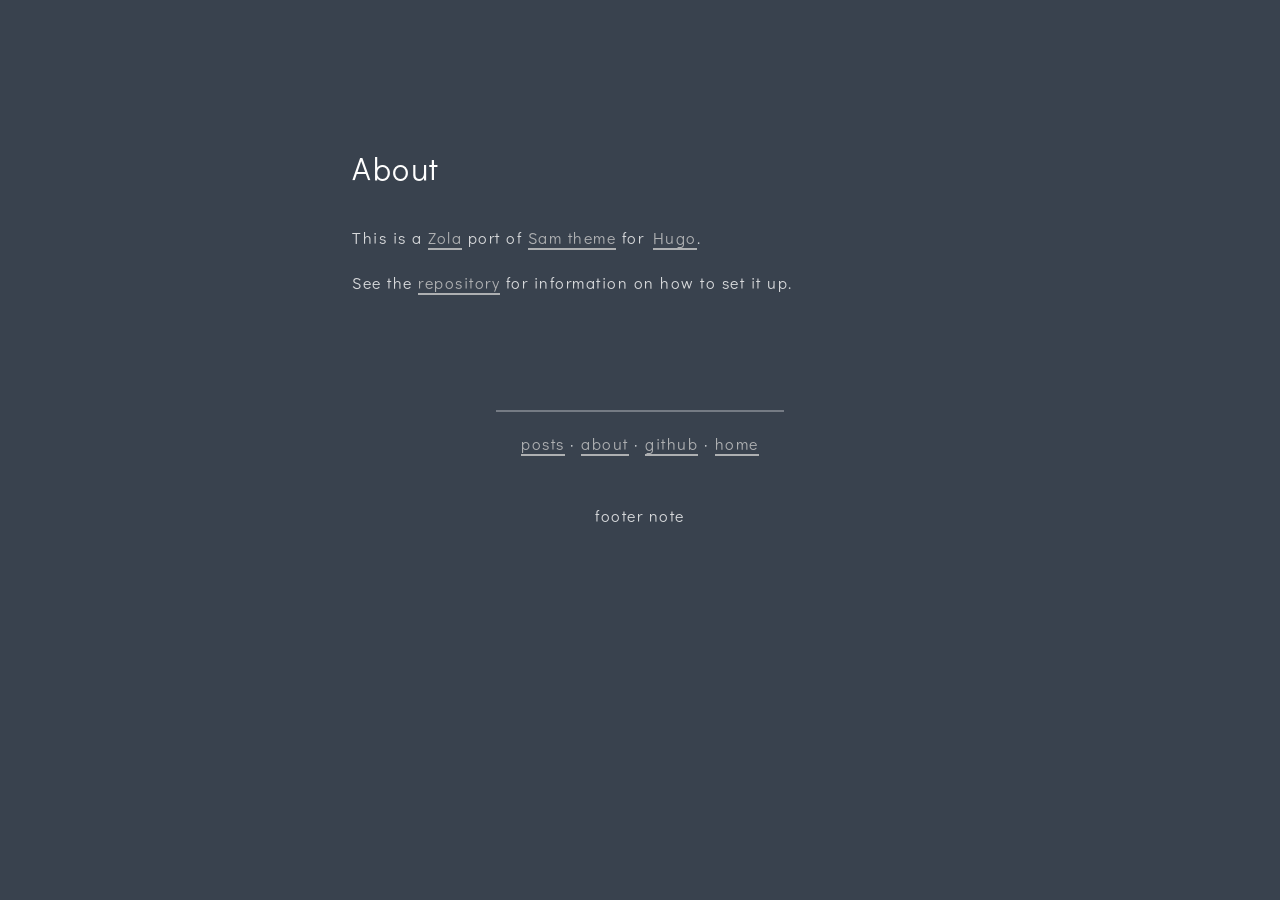
==== about/index.html @ 1913e49b "Deploy zebsme/zebsme.github.io to zebsme/zebsme.github.io:gh-pages" ====
<!DOCTYPE html>
<html>
    <head>
        <meta charset="utf-8">
        <meta http-equiv="X-UA-Compatible" content="chrome=1">
        <meta name="HandheldFriendly" content="True">
        <meta name="MobileOptimized" content="320">
        <meta name="viewport" content="width=device-width, initial-scale=1.0">
        <meta name="referrer" content="no-referrer">

        <link rel="stylesheet" href="https://zebsme.github.io/fonts.css">
        <link rel="stylesheet" href="https://zebsme.github.io/style.css">

        <title>
    About
</title>

        
    </head>
    <body>
        
    <div class="wrap">
        <div class="section" id="title">
            
    About

        </div>
        <div class="section" id="sections">
            
        </div>
        <div class="section" id="content">
            
    
    <p>This is a <a href="https://getzola.org">Zola</a> port of <a href="https://github.com/victoriadotdev/hugo-theme-sam">Sam theme</a> for <a href="https://gohugo.io">Hugo</a>.</p>
<p>See the <a href="https://github.com/janbaudisch/zola-sam">repository</a> for information on how to set it up.</p>


        </div>
        
    <div class="section bottom-menu">
        <hr/>
        <p>
            
                
                    <a href="&#x2F;posts">posts</a>
                    &#183;
                
                    <a href="&#x2F;about">about</a>
                    &#183;
                
                    <a href="https:&#x2F;&#x2F;github.com&#x2F;zebsme">github</a>
                    &#183;
                
            
            <a href="https:&#x2F;&#x2F;zebsme.github.io">
                home
            </a>
        </p>
    </div>

        
    
        <div class="section footer">
            footer note
        </div>
    

    </div>

    </body>
</html>
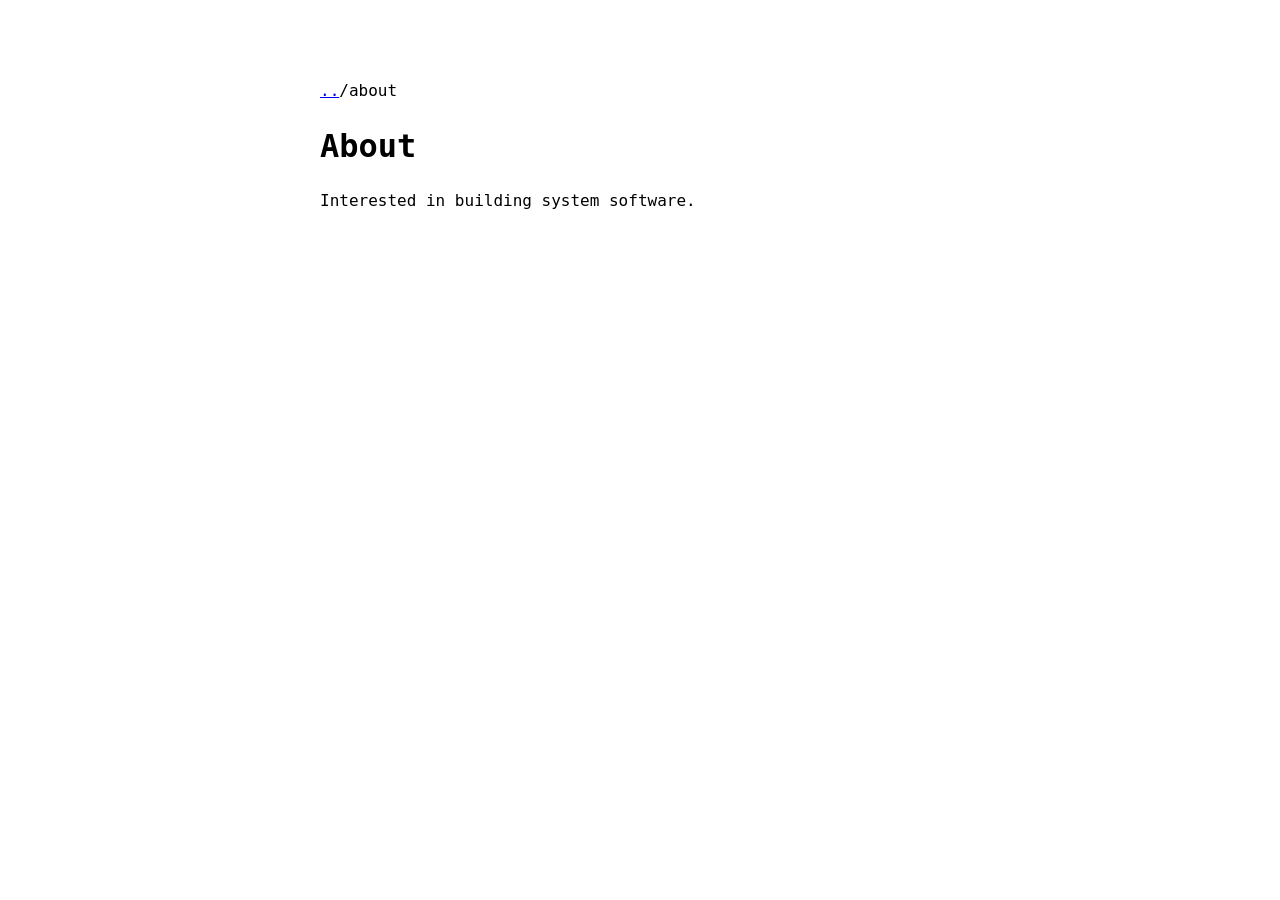
==== commit 2ef7d2f6: "Deploy zebsme/zebsme.github.io to zebsme/zebsme.github.io:gh-pages" ====
--- a/about/index.html
+++ b/about/index.html
@@ -1,71 +1,95 @@
-<!DOCTYPE html>
-<html>
+<!doctype html>
+<html lang="en">
     <head>
-        <meta charset="utf-8">
-        <meta http-equiv="X-UA-Compatible" content="chrome=1">
-        <meta name="HandheldFriendly" content="True">
-        <meta name="MobileOptimized" content="320">
-        <meta name="viewport" content="width=device-width, initial-scale=1.0">
-        <meta name="referrer" content="no-referrer">
-
-        <link rel="stylesheet" href="https://zebsme.github.io/fonts.css">
-        <link rel="stylesheet" href="https://zebsme.github.io/style.css">
-
-        <title>
-    About
-</title>
+        <meta charset="UTF-8">
+        <meta content="IE=edge" http-equiv="X-UA-Compatible"/>
+        <meta content="text/html; charset=UTF-8" http-equiv="content-type"/>
+        <meta content="width=device-width, initial-scale=1" name="viewport"/>
 
         
+        
+        
+
+        
+
+        
+
+        
+
+        
+        
+        
+
+        <title>About</title>
+        
+        <meta name="title" content="About">
+        
+        
+        <meta name="generator" content="Zola v0.16.1">
+
+        <meta property="og:type" content="website">
+        <meta property="og:url" content="https://zebsme.github.io/about/">
+        <meta property="og:site_name" content="ZEB">
+        <meta property="og:title" content="About">
+        
+        
+
+        
+        
+        <meta property="twitter:card" content="summary_large_image">
+        <meta property="twitter:url" content="https://zebsme.github.io/about/">
+        <meta property="twitter:title" content="About">
+        
+        
+        
+        
+        <link rel="canonical" href="https://zebsme.github.io/about/">
+        
+        <script type="application/ld+json">
+            {
+                
+                "url":"https://zebsme.github.io/about/",
+                "@type":"WebSite",
+                "headline":"About",
+                "name":"About",
+                
+                "@context":"https://schema.org"
+            }
+        </script>
+        
+        
+        
+        <link rel="stylesheet" href="https://zebsme.github.io/style.css"/>
+        
     </head>
-    <body>
-        
-    <div class="wrap">
-        <div class="section" id="title">
-            
-    About
+    <body theme="auto">
+        <div class="w">
+            <header>
+                
+                
+<p><a href="..">..</a>/about</p>
+<p class="post-meta"><time datetime=""></time></p>
+<h1>About</h1>
 
-        </div>
-        <div class="section" id="sections">
-            
-        </div>
-        <div class="section" id="content">
-            
-    
-    <p>This is a <a href="https://getzola.org">Zola</a> port of <a href="https://github.com/victoriadotdev/hugo-theme-sam">Sam theme</a> for <a href="https://gohugo.io">Hugo</a>.</p>
-<p>See the <a href="https://github.com/janbaudisch/zola-sam">repository</a> for information on how to set it up.</p>
+            </header>
+            <main class="page-content" aria-label="Content">
+                
 
 
+
+<p>Interested in building system software.</p>
+
+
+            </main>
+            <footer>
+                
+<p class="taxonomies">
+
+</p>
+
+                
+            </footer>
         </div>
-        
-    <div class="section bottom-menu">
-        <hr/>
-        <p>
-            
-                
-                    <a href="&#x2F;posts">posts</a>
-                    &#183;
-                
-                    <a href="&#x2F;about">about</a>
-                    &#183;
-                
-                    <a href="https:&#x2F;&#x2F;github.com&#x2F;zebsme">github</a>
-                    &#183;
-                
-            
-            <a href="https:&#x2F;&#x2F;zebsme.github.io">
-                home
-            </a>
-        </p>
-    </div>
-
-        
-    
-        <div class="section footer">
-            footer note
-        </div>
-    
-
-    </div>
-
     </body>
 </html>
+        
